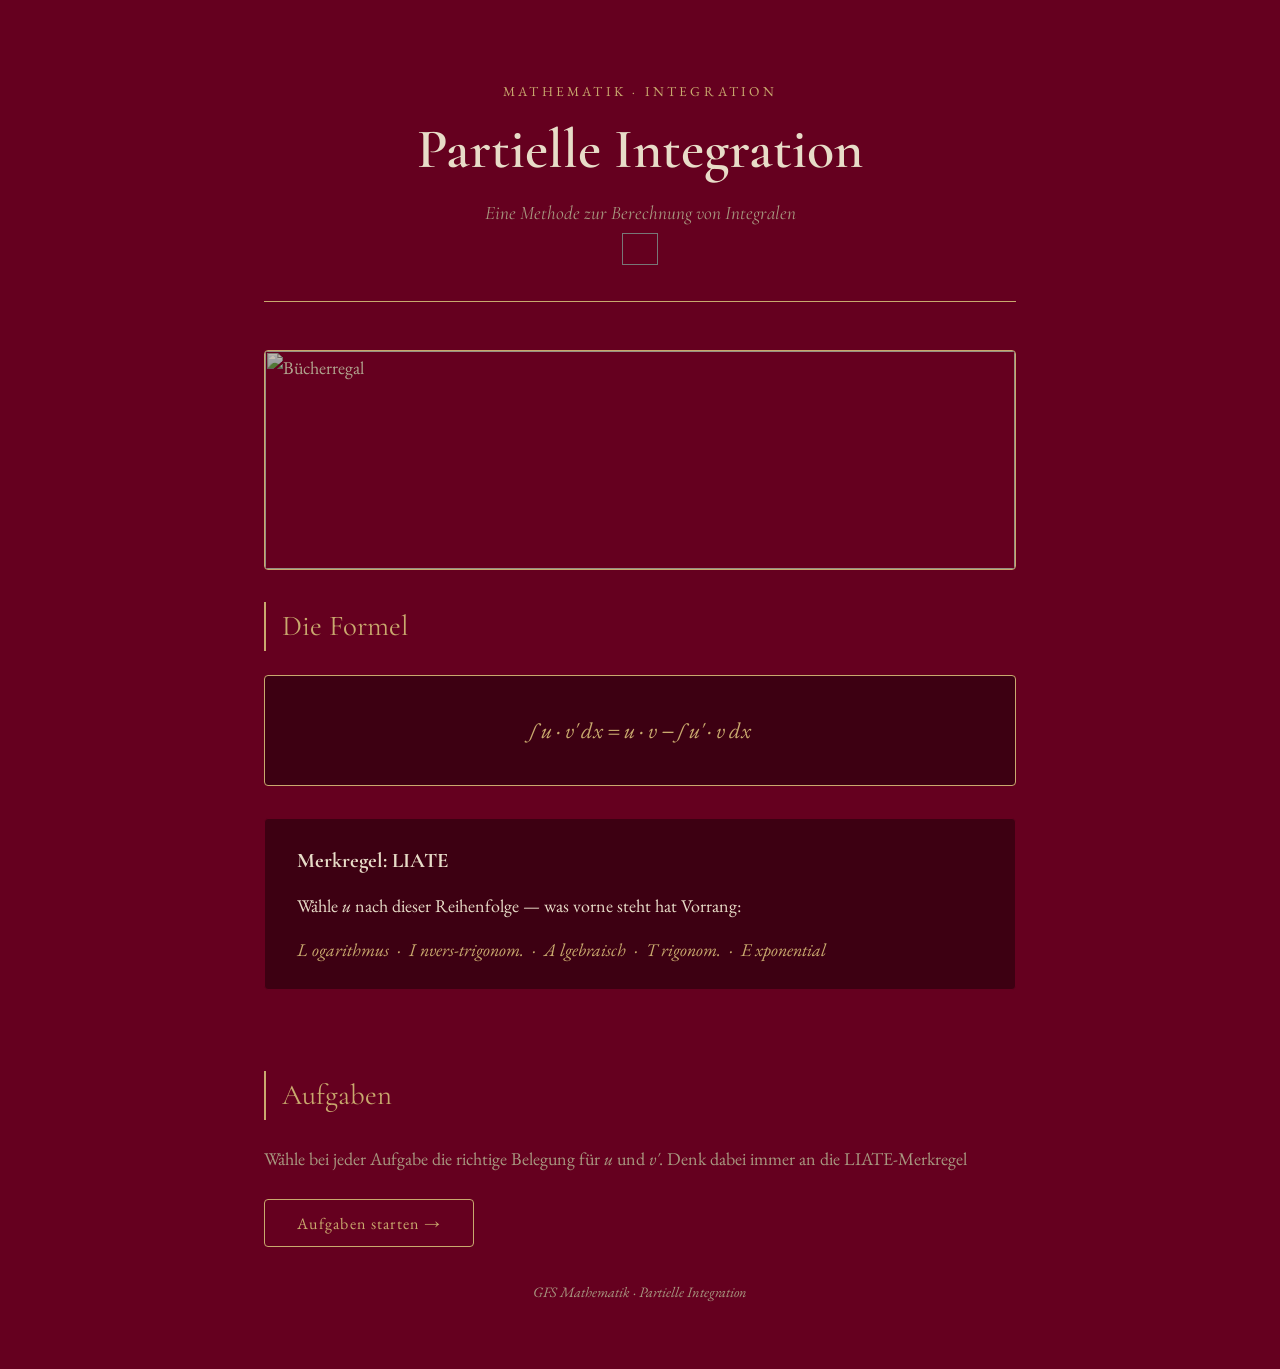
==== index.html @ ff036f27 "Update index.html" ====
<!DOCTYPE>
  <html lang="de">
  
    <head>
      <meta charset="UTF-8">
      <meta name="viewport" content="width=device-width, initial-scale=1.0">
      <title>Partielle Integration</title>
      <link rel="preconnect" href="https://fonts.googleapis.com">
      <link rel="preconnect" href="https://fonts.gstatic.com" crossorigin>
      <link href="https://fonts.googleapis.com/css2?family=Cormorant+Garamond:ital,wght@0,400;0,600;1,400&family=EB+Garamond:wght@400;500&display=swap" rel="stylesheet">
      <link rel="stylesheet" href="style.css">
      
</head>
 
<body>
 
  <header>
    <p class="header-label">Mathematik &middot; Integration</p>
    <h1>Partielle Integration</h1>
    <p class="header-subtitle">Eine Methode zur Berechnung von Integralen</p>
    <input type="color" id="colorPicker" value="#65001F" style="width: 40px; height: 40px; border: none; cursor: pointer;">
  </header>
 
  <div id="screen-theory" class="screen active">
 
    <div class="image-container">
      <img src="https://images.unsplash.com/photo-1728506972831-193841eb2961?q=80&w=870&auto=format&fit=crop&ixlib=rb-4.1.0&ixid=M3wxMjA3fDB8MHxwaG90by1wYWdlfHx8fGVufDB8fHx8fA%3D%3D?w=800" alt="Bücherregal">
    </div>
 
    <section>
      <h2>Die Formel</h2>
      <div class="card-formula">
        <p class="formula">∫ u · v′ dx = u · v − ∫ u′ · v dx</p>
      </div>
      <div class="card">
        <h3>Merkregel: LIATE</h3>
        <p>Wähle <em>u</em> nach dieser Reihenfolge — was vorne steht hat Vorrang:</p>
        <p style="margin-top:0.8rem; font-style:italic; color: var(--text-accent);">
          L ogarithmus &nbsp;·&nbsp; I nvers-trigonom. &nbsp;·&nbsp; A lgebraisch &nbsp;·&nbsp; T rigonom. &nbsp;·&nbsp; E xponential
        </p>
      </div>
    </section>
 
    <hr class="divider">
 
    <section>
      <h2>Aufgaben</h2>
      <p style="margin-bottom:1.5rem; color: var(--text-secondary);">
        Wähle bei jeder Aufgabe die richtige Belegung für <em>u</em> und <em>v′</em>.
        Denk dabei immer an die LIATE-Merkregel
      </p>
     
      <button class="btn" onclick="startGame()">Aufgaben starten →</button>
    </section>
 
  </div>
 

  <div id="screen-game" class="screen">
 
  
    <div class="progress-bar-wrapper">
      <div class="progress-bar-fill" id="progress-bar"></div>
    </div>
 
    <p class="task-counter" id="task-counter">Aufgabe 1 von 5</p>
 
    
    <p class="task-question" id="task-question"></p>
    <p class="task-hint" id="task-hint"></p>
 
    
    <div class="choice-grid">
      
      <div>
        <p class="choice-label">Wähle u</p>
        
        <div id="u-options"></div>
      </div>
   
      <div>
        <p class="choice-label">Wähle v′</p>
        <div id="v-options"></div>
      </div>
    </div>
 
  
    <div class="feedback" id="feedback"></div>
 
    <button class="btn" id="btn-check" onclick="checkAnswer()" disabled>Prüfen</button>
    <button class="btn" id="btn-next"  onclick="nextTask()"  style="display:none; margin-left:1rem;">Weiter →</button>
 
  </div>
 
 

  <div id="screen-stats" class="screen">
 
    <section>
      <h2>Deine Auswertung</h2>
 
     
      <div class="stat-grid">
        <div class="stat-box">
          <div class="stat-number good" id="stat-correct">0</div>
          <div class="stat-label">Richtig</div>
        </div>
        <div class="stat-box">
          <div class="stat-number bad" id="stat-wrong">0</div>
          <div class="stat-label">Falsch</div>
        </div>
        <div class="stat-box">
          <div class="stat-number" id="stat-percent">0%</div>
          <div class="stat-label">Trefferquote</div>
        </div>
        <div class="stat-box">
          <div class="stat-number" id="stat-total">0</div>
          <div class="stat-label">Aufgaben gesamt</div>
        </div>
      </div>
 
      
      <div class="card">
        <h3>Aufgaben im Detail</h3>
        <ul class="result-list" id="result-list"></ul>
      </div>
 
      
      <button class="btn" onclick="restartGame()">Nochmal spielen ↺</button>
    </section>
 
  </div>
 
 
  <footer>
    <p>GFS Mathematik &middot; Partielle Integration</p>
  </footer>
  <script>
   

 
  </script>
 
</body>
</html>
---- style.css ----
:root
          {
             --bg-main: #65001F;
             --bg-card: #3D0012;
             --bg-card-hover: #3D0012;
            
            --text-primary: #e8dcc8;
            --text-secondary: #a89880;
            --text-accent: #c9a96e;
            
            --font-heading: 'Cormorant Garamond', serif;
            --font-body: 'EB Garamond', serif;
            --font-math: 'EB Garamond', serif;
            
            --border: #65001F;
            --border-accent: #c9a96e;
            --text-correct: #00A400;
            --text-wrong: #FF0000;
          }

        #colorPicker {
            width: 40px;
            height: 40px;
            border: 3px solid #ffff;
            cursor: pointer;
            transition: opacity 0.3s;
            background: transparent;
            vertical-align: middle;
          }
          
          #colorPicker:hover {
            opacity: 1;
          }
          
          *{
            margin: 0;
            padding: 0;
            box-sizing: border-box;
          }
          
          body {
            background-color: var(--bg-main);
            color: var(--text-primary);
            font-family: var(--font-body);
            font-size: 18px;
            line-height: 1.7;
            max-width: 800px;
            margin: 0 auto;
            padding: 2rem 1.5rem;
          }
          
          header {
            text-align: center;
            padding: 3rem 0 2rem;
            border-bottom: 1px solid var(--border-accent);
            margin-bottom: 3rem;
          }
          
          .header-label {
            font-family: var(--font-body);
            font-size: 0.85rem;
            letter-spacing: 0.2rem;
            text-transform: uppercase;
            color: var(--text-accent);
            margin-bottom: 1rem;
          }
          
          h1{
            font-family: var(--font-heading);
            font-size: 3.5rem;
            font-weight: 600;
            color: var(--text-primary);
            line-height: 1.1;
            margin-bottom: 1rem;
          }
          
          
          .header-subtitle {
            font-family: var(--font-heading);
            font-style: italic;
            font-size: 1.2rem;
            color: var(--text-secondary);
          }
          
          h2 {
              font-family: var(--font-heading);
              font-size: 1.8rem;
              font-weight: 400;
              color: var(--text-accent);
              margin-bottom: 1.5rem;
              padding-left: 1rem;
              border-left: 2px solid var(--border-accent);
            }
         
          h3 {
              font-family: var(--font-heading);
              font-size: 1.3rem;
              color: var(--text-primary);
              margin-bottom: 0.8rem;
            }
         
          .card {
              background-color: var(--bg-card);
              border: 1px solid var(--border);
              border-radius: 4px;
              padding: 1.5rem 2rem;
              margin-bottom: 1.5rem;
              transition: border-color 0.3s ease;
            }
         
          .card-formula {
              background-color: var(--bg-card);
              border: 1px solid var(--border-accent);
              border-radius: 4px;
              padding: 2rem;
              text-align: center;
              margin-bottom: 2rem;
            }
            
          .formula {
              font-family: var(--font-body);
              font-size: 1.4rem;
              color: var(--text-accent);
              font-style: italic;
              line-height: 2;
            }
       
          .image-container {
            width: 100%;
            height: 220px;
            overflow: hidden;
            border-radius: 4px;
            margin-bottom: 2rem;
            border: 1px solid var(--border-accent);
          }
       
          .image-container img {
            width: 100%;
            height: 100%;
            object-fit: cover;
            filter: brightness(0.7) sepia(0.3);
            transition: transform 0.5s ease;
          }
       
          .image-container:hover img { transform: scale(1.03); }
       
          .divider {
            border: none;
            border-top: 1px solid var(--border);
            margin: 2.5rem 0;
          }
          
          
          footer {
            text-align: center;
            padding: 2rem 0;
            border-top: 1px solid var(--border);
            color: var(--text-secondary);
            font-size: 0.9rem;
            font-style: italic;
          }
          
        .screen { display: none; }
        .screen.active { display: block; }
        
        .progress-bar-wrapper {
          background: var(--border);
          border-radius: 99px;
          height: 6px;
          margin-bottom: 2rem;
          overflow: hidden;
        }
     
        .progress-bar-fill {
          height: 100%;
          background: var(--border-accent);
          border-radius: 99px;
          transition: width 0.4s ease;
          width: 0%;
        }
        
            .task-counter {
      font-size: 0.85rem;
      color: var(--text-secondary);
      letter-spacing: 0.1em;
      text-transform: uppercase;
      margin-bottom: 0.5rem;
    }
 
    .task-question {
      font-family: var(--font-heading);
      font-size: 1.6rem;
      color: var(--text-primary);
      margin-bottom: 0.5rem;
    }
    .task-hint {
      font-size: 0.95rem;
      color: var(--text-secondary);
      font-style: italic;
      margin-bottom: 2rem;
    }
 
    .choice-grid {
      display: grid;
      grid-template-columns: 1fr 1fr;
      gap: 1rem;
      margin-bottom: 1.5rem;
    }
 
    .choice-label {
      font-size: 0.85rem;
      letter-spacing: 0.15em;
      text-transform: uppercase;
      color: var(--text-accent);
      margin-bottom: 0.6rem;
      text-align: center;
    }
 
    .choice-btn {
      display: block;
      width: 100%;
      padding: 0.9rem 0.5rem;
      background: var(--bg-card);
      border: 1px solid var(--border);
      border-radius: 4px;
      color: var(--text-primary);
      font-family: var(--font-body);
      font-size: 1.1rem;
      font-style: italic;
      cursor: pointer;
      transition: border-color 0.2s ease, background 0.2s ease;
      text-align: center;
      margin-bottom: 0.5rem;
    }
 
    .choice-btn:hover {
      border-color: var(--border-accent);
      background: var(--bg-card-hover);
    }
 
    .choice-btn.selected {
      border-color: var(--border-accent);
      background: var(--bg-card-hover);
      color: var(--text-accent);
    }
 
    .choice-btn.correct {
      border-color: var(--text-correct);
      color: var(--text-correct);
    }
 

    .choice-btn.wrong {
      border-color: var(--text-wrong);
      color: var(--text-wrong);
    }
    .feedback {
      display: none; 
      padding: 1.2rem 1.5rem;
      border-radius: 4px;
      margin-bottom: 1.5rem;
      font-size: 1rem;
      line-height: 1.6;
    }
 
    .feedback.correct {
      background: rgba(143, 188, 143, 0.1);
      border: 1px solid var(--text-correct);
      color: var(--text-correct);
    }
 
    .feedback.wrong {
      background: rgba(196, 122, 122, 0.1);
      border: 1px solid var(--text-wrong);
      color: var(--text-wrong);
    }
    .btn {
      display: inline-block;
      padding: 0.8rem 2rem;
      background: transparent;
      border: 1px solid var(--border-accent);
      border-radius: 4px;
      color: var(--text-accent);
      font-family: var(--font-body);
      font-size: 1rem;
      letter-spacing: 0.08em;
      cursor: pointer;
      transition: background 0.2s ease;
    }
 
    .btn:hover { background: var(--bg-card-hover); }
 
   
    .btn:disabled {
      opacity: 0.3;
      cursor: not-allowed;
    }
 
    .stat-grid {
      display: grid;
      grid-template-columns: 1fr 1fr;
      gap: 1rem;
      margin: 2rem 0;
    }
 
    .stat-box {
      background: var(--bg-card);
      border: 1px solid var(--border);
      border-radius: 4px;
      padding: 1.5rem;
      text-align: center;
    }
 
    .stat-number {
      font-family: var(--font-heading);
      font-size: 3rem;
      font-weight: 600;
      color: var(--text-accent);
      line-height: 1;
      margin-bottom: 0.4rem;
    }
 
    .stat-number.good { color: var(--text-correct); }
    .stat-number.bad  { color: var(--text-wrong); }
 
    
    .stat-label {
      font-size: 0.85rem;
      color: var(--text-secondary);
      text-transform: uppercase;
      letter-spacing: 0.1em;
    }
 
    .result-list {
      list-style: none;
      margin: 1.5rem 0;
    }
 
    .result-list li {
      display: flex;
      justify-content: space-between;
      align-items: center;
      padding: 0.8rem 0;
      border-bottom: 1px solid var(--border);
      font-size: 1rem;
    }
 
    .result-list li:last-child { border-bottom: none; }
 
    .result-icon {
      font-style: normal;
      font-size: 1.1rem;
    }
 
    .result-icon.ok  { color: var(--text-correct); }
    .result-icon.bad { color: var(--text-wrong); }
 
    @media (max-width: 600px) {
      h1 { font-size: 2.5rem; }
      body { padding: 1rem; }
      .choice-grid { grid-template-columns: 1fr; }
      .stat-grid { grid-template-columns: 1fr; }
    }
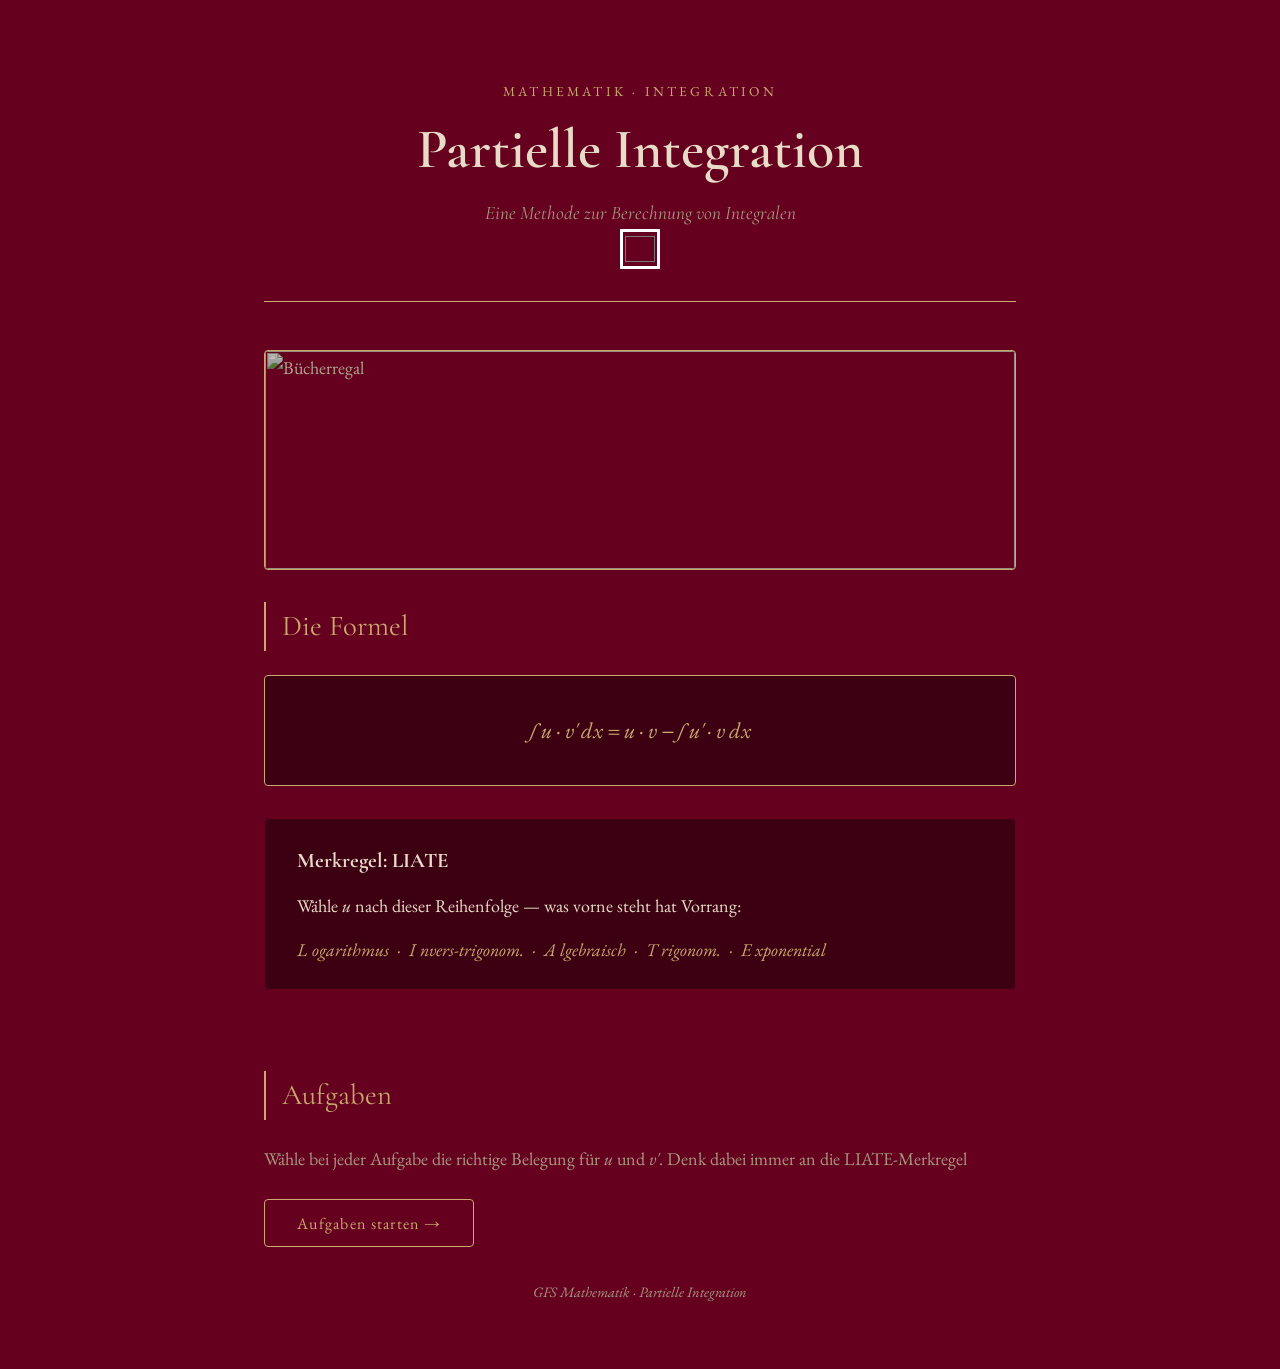
==== commit 4a679ffc: "Update color picker input style Removed the border style from the color picker input." ====
--- a/index.html
+++ b/index.html
@@ -10,6 +10,7 @@
       <link href="https://fonts.googleapis.com/css2?family=Cormorant+Garamond:ital,wght@0,400;0,600;1,400&family=EB+Garamond:wght@400;500&display=swap" rel="stylesheet">
       <link rel="stylesheet" href="style.css">
       
+      
 </head>
  
 <body>
@@ -18,7 +19,7 @@
     <p class="header-label">Mathematik &middot; Integration</p>
     <h1>Partielle Integration</h1>
     <p class="header-subtitle">Eine Methode zur Berechnung von Integralen</p>
-    <input type="color" id="colorPicker" value="#65001F" style="width: 40px; height: 40px; border: none; cursor: pointer;">
+    <input type="color" id="colorPicker" value="#65001F" style="width: 40px; height: 40px; cursor: pointer;">
   </header>
  
   <div id="screen-theory" class="screen active">
@@ -135,12 +136,7 @@
   <footer>
     <p>GFS Mathematik &middot; Partielle Integration</p>
   </footer>
-  <script>
-   
-
- 
-  </script>
- 
+  <script src="script.js"></script>
 </body>
 </html>
 
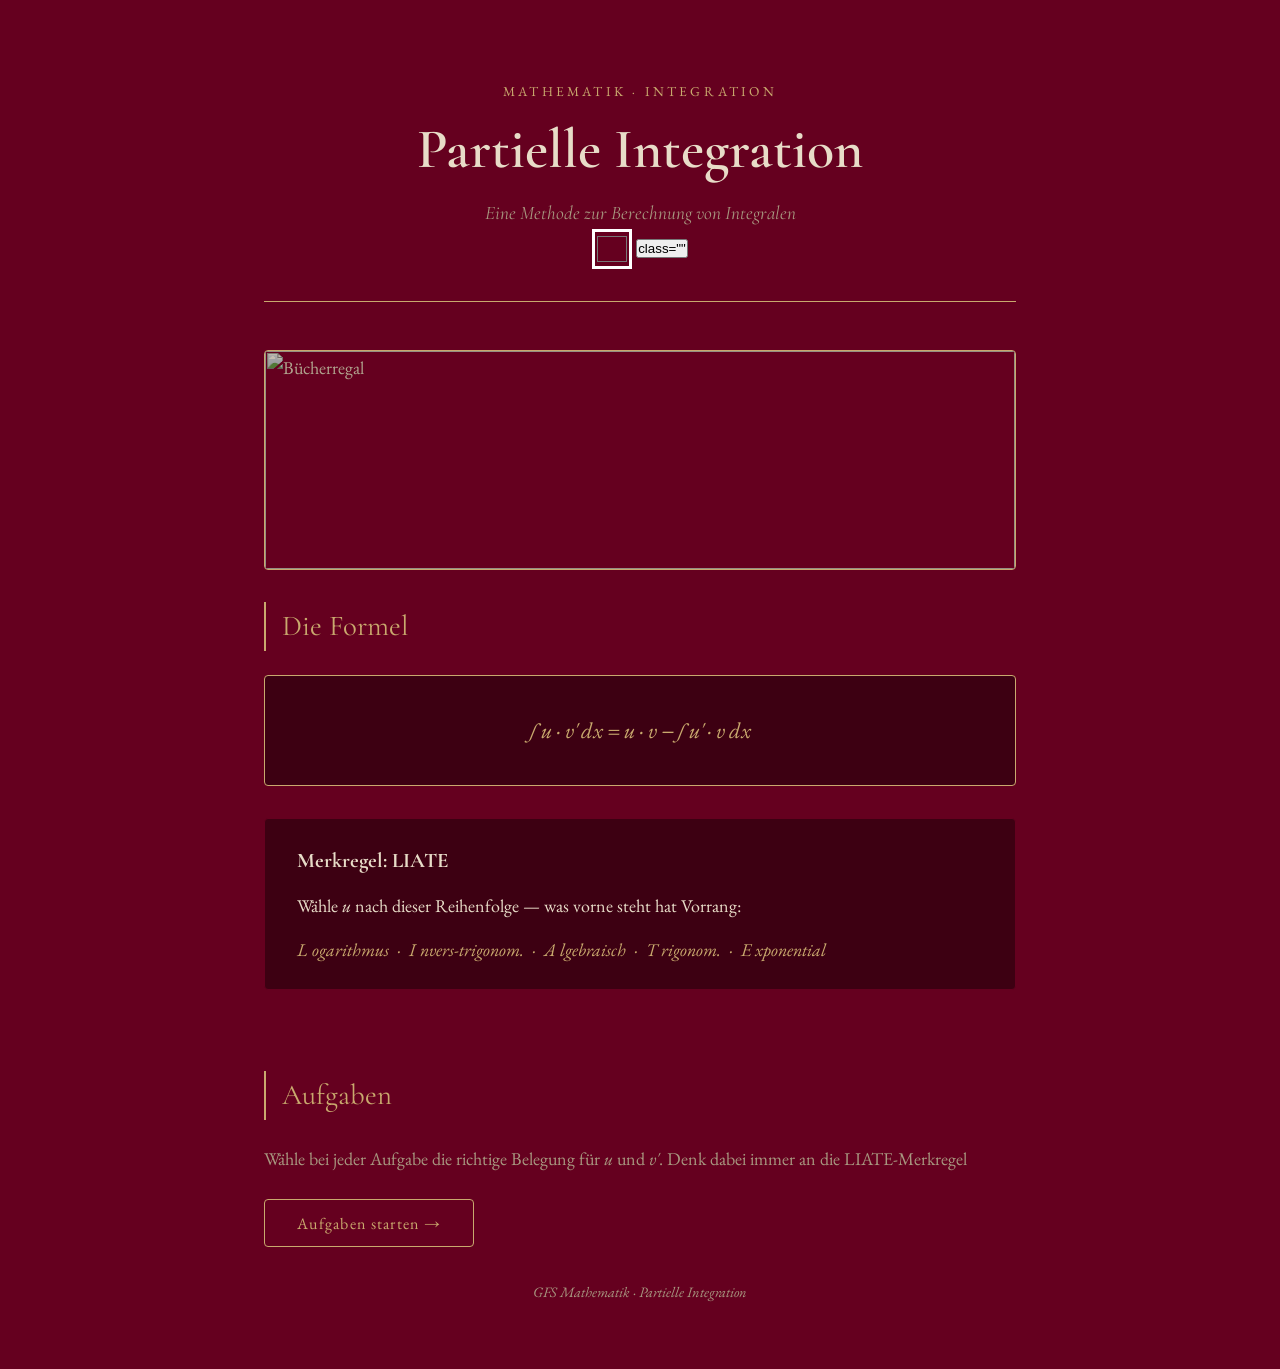
==== commit fc6407b6: "Fix button tag in index.html" ====
--- a/index.html
+++ b/index.html
@@ -20,6 +20,7 @@
     <h1>Partielle Integration</h1>
     <p class="header-subtitle">Eine Methode zur Berechnung von Integralen</p>
     <input type="color" id="colorPicker" value="#65001F" style="width: 40px; height: 40px; cursor: pointer;">
+    <button> class="" </button>
   </header>
  
   <div id="screen-theory" class="screen active">
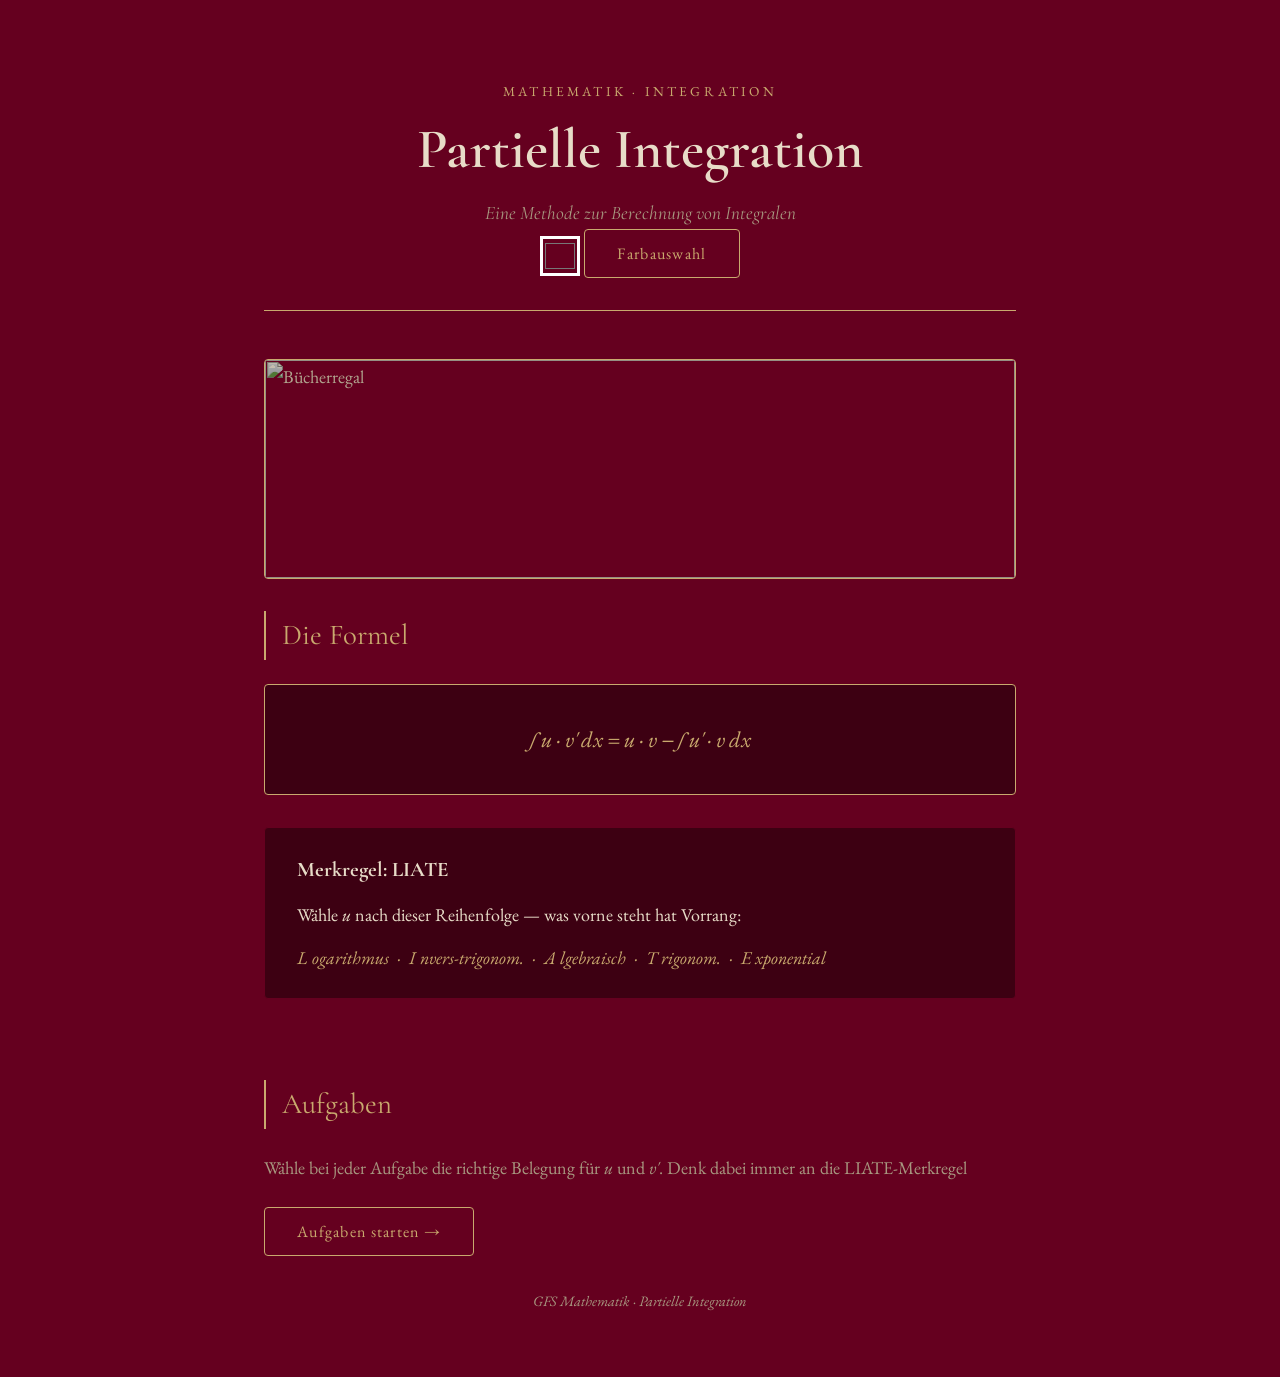
==== commit 7903e7ce: "Fix button element and add class and onclick event" ====
--- a/index.html
+++ b/index.html
@@ -20,7 +20,7 @@
     <h1>Partielle Integration</h1>
     <p class="header-subtitle">Eine Methode zur Berechnung von Integralen</p>
     <input type="color" id="colorPicker" value="#65001F" style="width: 40px; height: 40px; cursor: pointer;">
-    <button> class="" </button>
+    <button class="btn" onclick="startGame()"> Farbauswahl </button>
   </header>
  
   <div id="screen-theory" class="screen active">
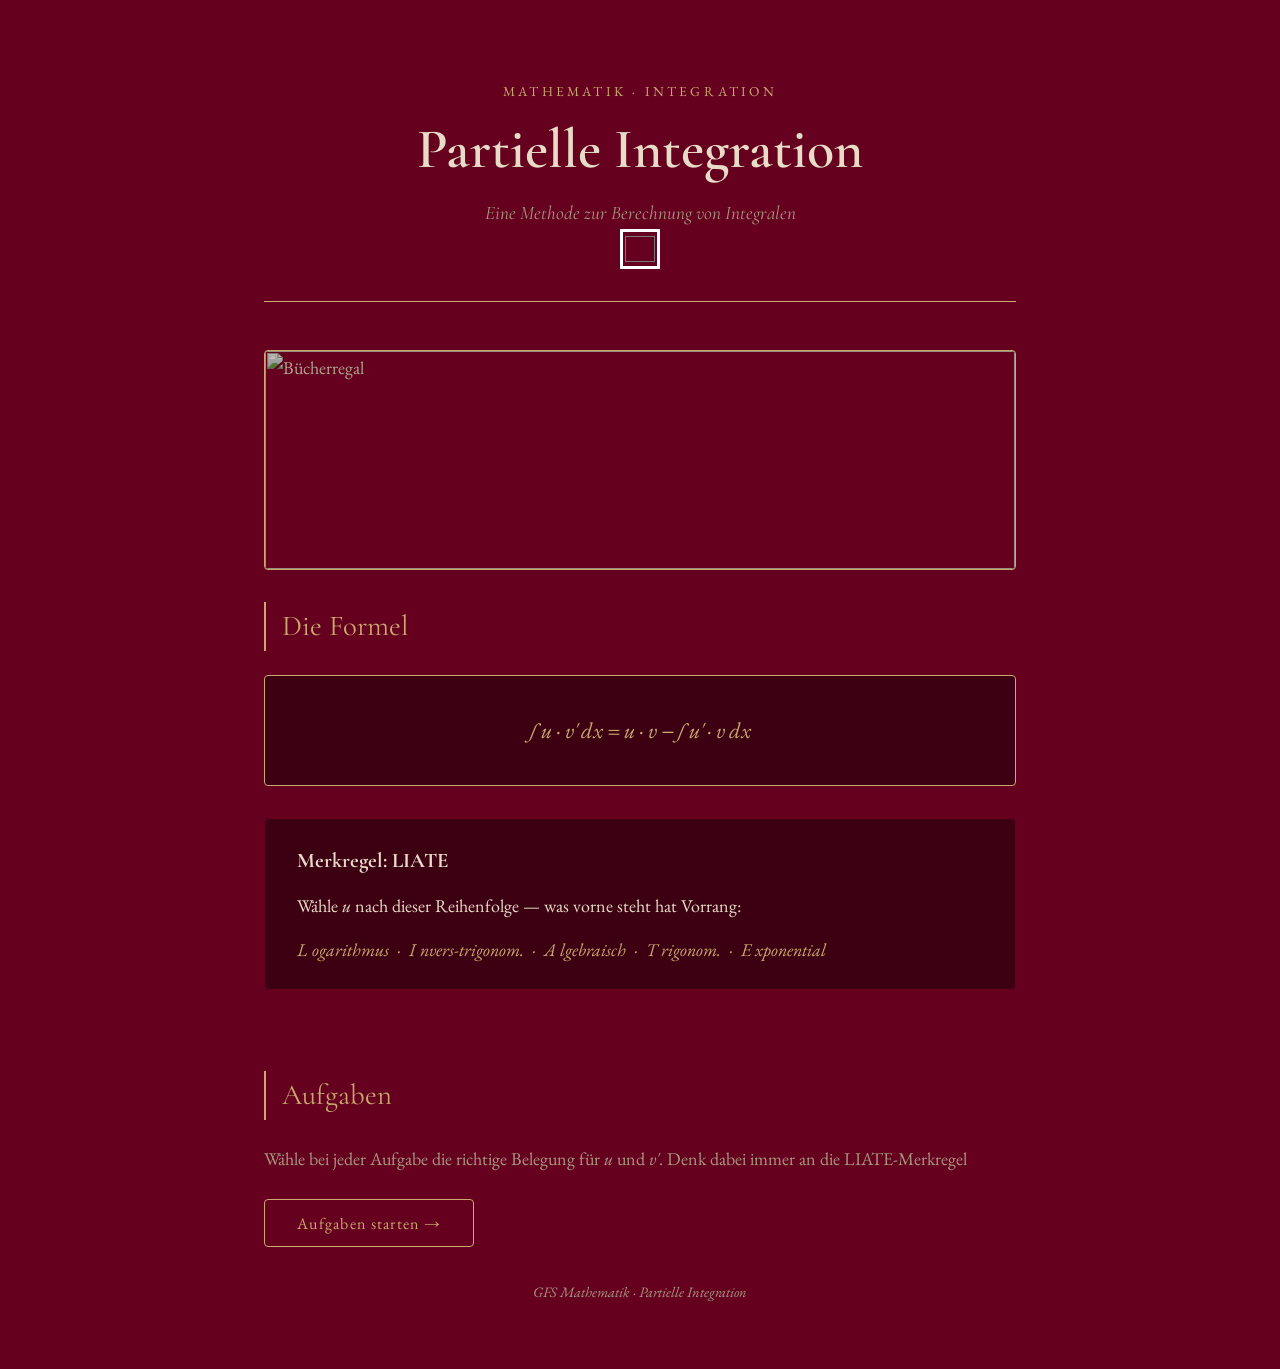
==== commit a530ca12: "Update index.html" ====
--- a/index.html
+++ b/index.html
@@ -20,7 +20,7 @@
     <h1>Partielle Integration</h1>
     <p class="header-subtitle">Eine Methode zur Berechnung von Integralen</p>
     <input type="color" id="colorPicker" value="#65001F" style="width: 40px; height: 40px; cursor: pointer;">
-    <button class="btn" onclick="startGame()"> Farbauswahl </button>
+    
   </header>
  
   <div id="screen-theory" class="screen active">
